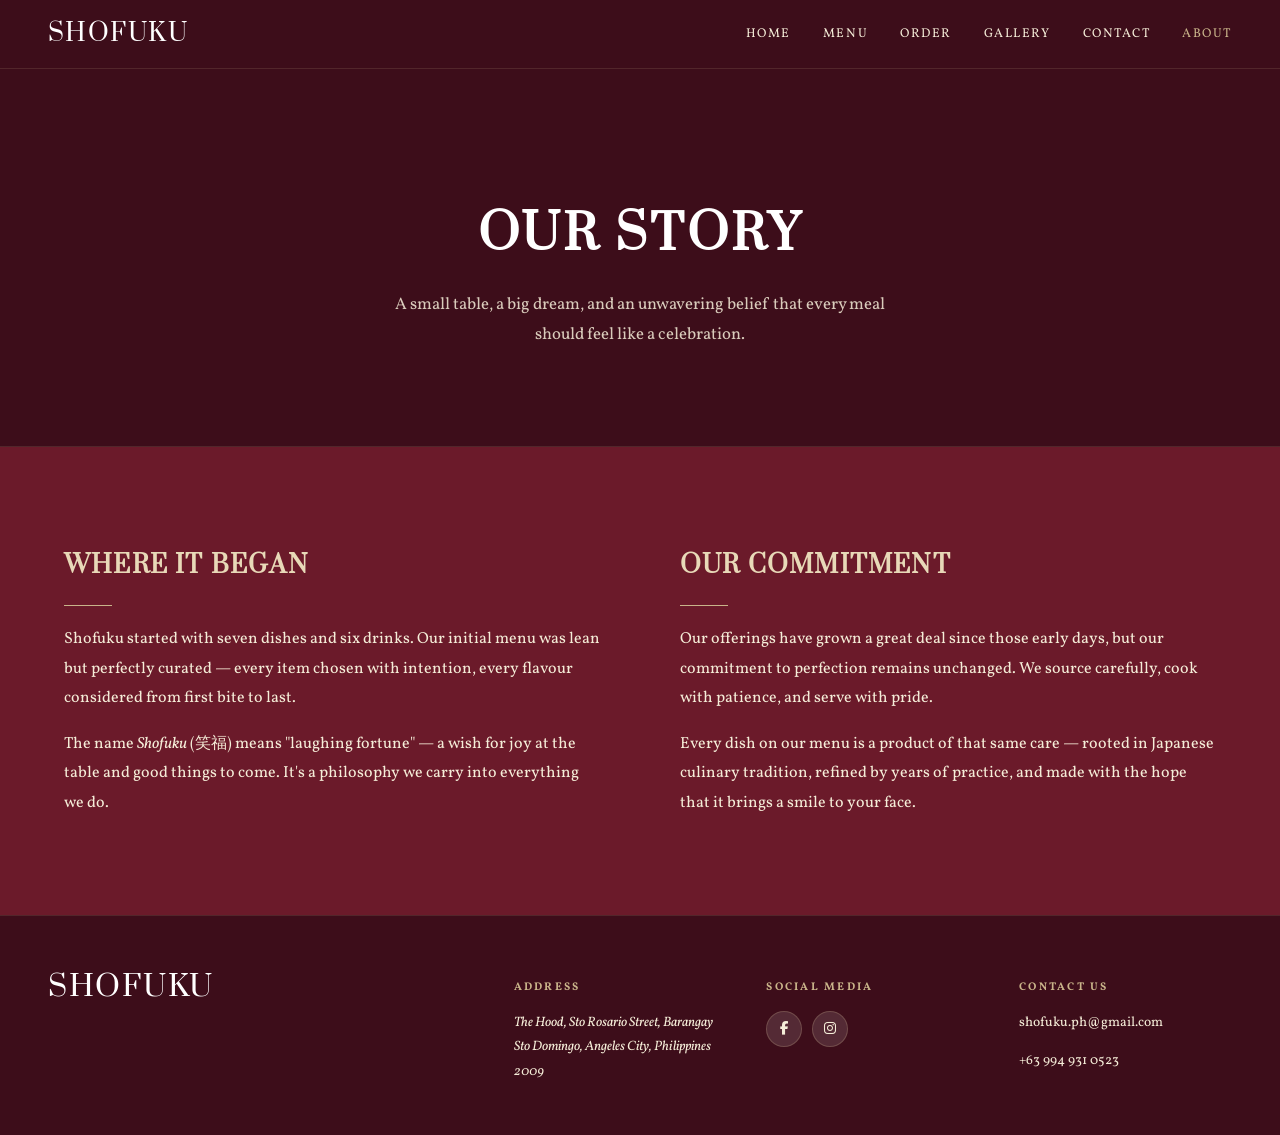
==== HTML/about.html @ a51785e9 "updated javascript" ====
<!DOCTYPE html>
<html lang="en">
<head>
  <meta charset="UTF-8" />
  <meta name="viewport" content="width=device-width, initial-scale=1.0" />
  <title>About — Shofuku</title>
  <link rel="stylesheet" href="../CSS/base.css" />
  <link rel="stylesheet" href="../CSS/about.css" />
  <link rel="stylesheet" href="https://cdnjs.cloudflare.com/ajax/libs/font-awesome/6.5.0/css/all.min.css" />
</head>
<body>

  <!-- Navigation -->
  <nav>
    <a href="../index.html" class="logo">SHOFUKU</a>
    <ul>
      <li><a href="../index.html">Home</a></li>
      <li><a href="menu.html">Menu</a></li>
      <li><a href="order.html">Order</a></li>
      <li><a href="gallery.html">Gallery</a></li>
      <li><a href="contact.html">Contact</a></li>
      <li><a href="about.html" class="active">About</a></li>
    </ul>
  </nav>

  <header class="about-hero">
    <h1>Our Story</h1>
    <p>
      A small table, a big dream, and an unwavering belief
      that every meal should feel like a celebration.
    </p>
  </header>

  <main class="about-body">
    <div>
      <h2>Where It Began</h2>
      <div class="section-divider"></div>
      <p>
        Shofuku started with seven dishes and six drinks. Our initial
        menu was lean but perfectly curated — every item chosen with
        intention, every flavour considered from first bite to last.
      </p>
      <p>
        The name <em>Shofuku</em> (笑福) means "laughing fortune" — a
        wish for joy at the table and good things to come. It's a
        philosophy we carry into everything we do.
      </p>
    </div>
    <div>
      <h2>Our Commitment</h2>
      <div class="section-divider"></div>
      <p>
        Our offerings have grown a great deal since those early days,
        but our commitment to perfection remains unchanged. We source
        carefully, cook with patience, and serve with pride.
      </p>
      <p>
        Every dish on our menu is a product of that same care — rooted
        in Japanese culinary tradition, refined by years of practice,
        and made with the hope that it brings a smile to your face.
      </p>
    </div>
  </main>

  <!-- Footer -->
  <footer>
    <div class="footer-logo">SHOFUKU</div>
    <div>
      <h4>Address</h4>
      <address>The Hood, Sto Rosario Street, Barangay Sto Domingo, Angeles City, Philippines 2009</address>
    </div>
    <div>
      <h4>Social Media</h4>
      <div class="footer-social">
        <a href="https://www.facebook.com/share/18RxdQk1fX/?mibextid=wwXIfr" aria-label="Facebook"><i class="fab fa-facebook-f"></i></a>
        <a href="https://www.instagram.com/shofukuph?igsh=MXZ4aWpyaHN4M3IxZQ==" aria-label="Instagram"><i class="fab fa-instagram"></i></a>
      </div>
    </div>
    <div>
      <h4>Contact Us</h4>
      <p><a href="mailto:shofuku.ph@gmail.com">shofuku.ph@gmail.com</a></p>
      <p>+63 994 931 0523</p>
    </div>
  </footer>

</body>
</html>
---- CSS/base.css ----
@import url('https://fonts.googleapis.com/css2?family=Prata&family=Vollkorn:ital,wght@0,400;0,600;1,400&display=swap');

/* ─── Design Tokens ─────────────────────────────────── */
:root {
  --crimson-deep:  #3d0d1a;
  --crimson-mid:   #6b1a2a;
  --crimson-light: #8c2438;
  --gold:          #c9b48a;
  --gold-light:    #e8d9b8;
  --cream:         #f5edd8;
  --white:         #ffffff;
  --dark:          #1a1a1a;
  --card-bg:       #f0e8d0;
  --border:        #d4c9ae;

  --font-display: 'Prata', Georgia, serif;
  --font-body:    'Vollkorn', Georgia, serif;

  --nav-h: 68px;
  --radius: 4px;
  --transition: 0.22s ease;
}

/* Reset & Base */
html,body { 
  scroll-behavior: smooth; 
  margin: 0px;
  padding: 0px;
  box-sizing: border-box;
}

body {
  font-family: var(--font-body);
  background-color: var(--crimson-mid);
  color: var(--white);
  line-height: 1.6;
  min-height: 100vh;
  display: flex;
  flex-direction: column;
}

img { display: block; max-width: 100%; }

a { text-decoration: none; transition: color var(--transition); }

/* Navigation  */
nav {
  position: sticky;
  height: var(--nav-h);
  display: flex;
  align-items: center;
  justify-content: space-between;
  padding: 0 3rem;
  background-color: var(--crimson-deep);
  border-bottom: 1px solid rgba(201, 180, 138, 0.15);
}

nav .logo {
  font-family: var(--font-display);
  font-size: 1.5rem;
  color: var(--white);
  letter-spacing: 0.06em;
  flex-shrink: 0;
}

nav ul {
  list-style: none;
  display: flex;
  gap: 2rem;
}

nav ul li a {
  font-family: var(--font-body);
  font-size: 0.8rem;
  letter-spacing: 0.12em;
  text-transform: uppercase;
  color: var(--cream);
}

nav ul li a:hover,
nav ul li a.active {
  color: var(--gold);
}

/*Footer */
footer {
  margin-top: auto;
  background-color: var(--crimson-deep);
  border-top: 1px solid rgba(201, 180, 138, 0.15);
  padding: 3rem;
  display: grid;
  grid-template-columns: 2fr 1fr 1fr 1fr;
  gap: 2.5rem;
  align-items: start;
}

.footer-logo {
  font-family: var(--font-display);
  font-size: 1.8rem;
  color: var(--white);
  letter-spacing: 0.06em;
}

footer h4 {
  font-family: var(--font-body);
  font-size: 0.7rem;
  letter-spacing: 0.2em;
  text-transform: uppercase;
  color: var(--gold);
  margin-bottom: 0.9rem;
}

footer p,
footer address {
  font-size: 0.85rem;
  color: var(--cream);
  line-height: 1.8;
}

footer a { color: var(--cream); }
footer a:hover { color: var(--gold); }

.footer-social {
  display: flex;
  gap: 0.6rem;
}

.footer-social a {
  display: inline-flex;
  align-items: center;
  justify-content: center;
  width: 34px;
  height: 34px;
  border-radius: 50%;
  background: rgba(255,255,255,0.12);
  color: var(--cream);
  font-size: 0.85rem;
  border: 1px solid rgba(201, 180, 138, 0.25);
  transition: background var(--transition), color var(--transition);
}

.footer-social a:hover {
  background: var(--gold);
  color: var(--crimson-deep);
  border-color: var(--gold);
}

/* ─── Page Wrapper ──────────────────────────────────── */
.page-main {
  flex: 1;
  padding: 5rem 3rem;
  display: grid;
  grid-template-columns: 1fr 1.4fr;
  gap: 4rem;
  align-items: start;
}

/* ─── Typography Utilities ──────────────────────────── */
.headline {
  font-family: var(--font-display);
  font-size: 2.6rem;
  line-height: 1.15;
  text-transform: uppercase;
  margin-bottom: 1rem;
}

.subtext {
  font-size: 1.05rem;
  color: var(--cream);
  opacity: 0.85;
  line-height: 1.75;
}

/* ─── Card ──────────────────────────────────────────── */
.card {
  background: var(--card-bg);
  border-radius: var(--radius);
  padding: 2.2rem;
  color: var(--dark);
}

.card h2 {
  font-family: var(--font-display);
  font-size: 1.4rem;
  color: var(--dark);
  margin-bottom: 1.6rem;
  letter-spacing: 0.02em;
}

.card label {
  display: block;
  font-size: 0.82rem;
  font-weight: 600;
  letter-spacing: 0.06em;
  text-transform: uppercase;
  color: var(--dark);
  margin-bottom: 0.45rem;
}

.card input,
.card textarea {
  width: 100%;
  padding: 0.65rem 0.85rem;
  background: var(--white);
  border: 1.5px solid var(--border);
  border-radius: var(--radius);
  font-family: var(--font-body);
  font-size: 0.92rem;
  color: var(--dark);
  outline: none;
  transition: border-color var(--transition);
  margin-bottom: 1.2rem;
  box-sizing: border-box;
}

.card input:focus,
.card textarea:focus {
  border-color: var(--gold);
}

/* ─── Button ────────────────────────────────────────── */
.btn-primary {
  display: block;
  width: 100%;
  padding: 0.85rem 2rem;
  background: var(--crimson-deep);
  color: var(--white);
  border: none;
  border-radius: var(--radius);
  font-family: var(--font-body);
  font-size: 0.88rem;
  font-weight: 600;
  letter-spacing: 0.1em;
  text-transform: uppercase;
  cursor: pointer;
  transition: background var(--transition);
}

.btn-primary:hover { background: var(--crimson-light); }

/* ─── Divider utility ───────────────────────────────── */
.section-divider {
  width: 48px;
  height: 1px;
  background: var(--gold);
  margin: 1.2rem 0;
}
---- CSS/about.css ----
.about-hero {
  background-color: var(--crimson-deep);
  padding: 6rem 4rem;
  text-align: center;
  border-bottom: 1px solid rgba(201, 180, 138, 0.15);
}

.about-hero h1 {
  font-family: var(--font-display);
  font-size: 3rem;
  text-transform: uppercase;
  letter-spacing: 0.06em;
  color: var(--white);
  margin-bottom: 1rem;
}

.about-hero p {
  max-width: 520px;
  margin: 0 auto;
  font-size: 1.05rem;
  color: var(--cream);
  opacity: 0.85;
  line-height: 1.8;
}

.about-body {
  flex: 1;
  padding: 5rem 4rem;
  display: grid;
  grid-template-columns: 1fr 1fr;
  gap: 5rem;
  align-items: start;
}

.about-body h2 {
  font-family: var(--font-display);
  font-size: 1.5rem;
  text-transform: uppercase;
  letter-spacing: 0.05em;
  margin-bottom: 1.2rem;
  color: var(--gold-light);
}

.about-body p {
  font-size: 1rem;
  color: var(--cream);
  line-height: 1.85;
  margin-bottom: 1rem;
}
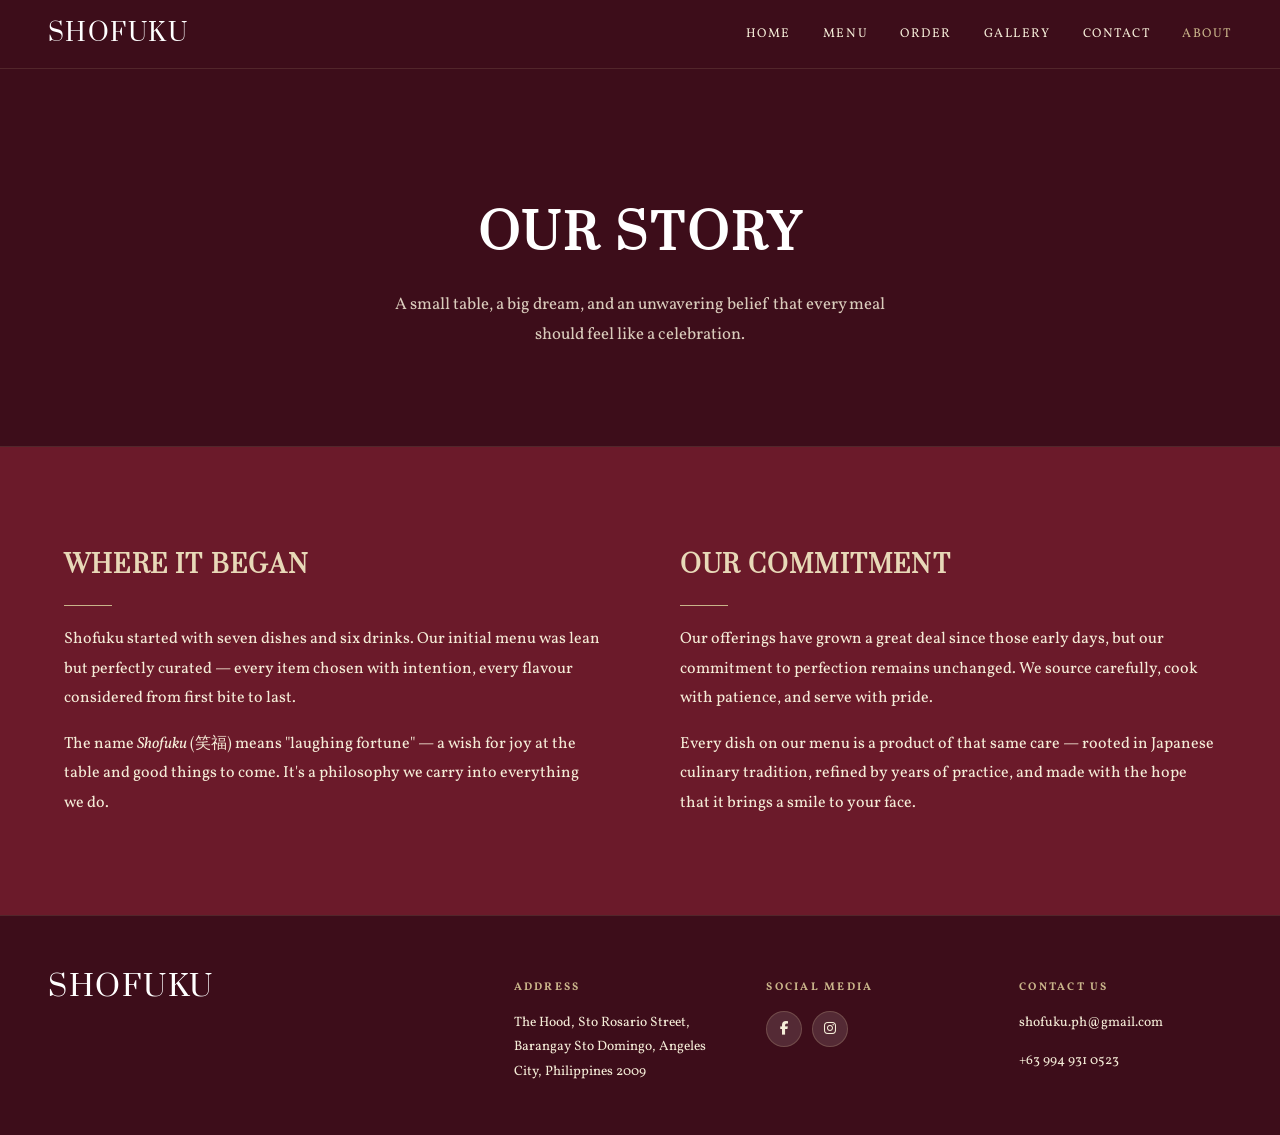
==== commit 4325f9ea: "Resolved conflicts by accepting all changes from GitHub" ====
--- a/HTML/about.html
+++ b/HTML/about.html
@@ -1,16 +1,15 @@
 <!DOCTYPE html>
-<html lang="en">
+<html lang="en"> 
 <head>
   <meta charset="UTF-8" />
-  <meta name="viewport" content="width=device-width, initial-scale=1.0" />
   <title>About — Shofuku</title>
   <link rel="stylesheet" href="../CSS/base.css" />
   <link rel="stylesheet" href="../CSS/about.css" />
   <link rel="stylesheet" href="https://cdnjs.cloudflare.com/ajax/libs/font-awesome/6.5.0/css/all.min.css" />
 </head>
+  
 <body>
-
-  <!-- Navigation -->
+  
   <nav>
     <a href="../index.html" class="logo">SHOFUKU</a>
     <ul>
@@ -32,6 +31,7 @@
   </header>
 
   <main class="about-body">
+    
     <div>
       <h2>Where It Began</h2>
       <div class="section-divider"></div>
@@ -46,6 +46,7 @@
         philosophy we carry into everything we do.
       </p>
     </div>
+    
     <div>
       <h2>Our Commitment</h2>
       <div class="section-divider"></div>
@@ -60,9 +61,9 @@
         and made with the hope that it brings a smile to your face.
       </p>
     </div>
+    
   </main>
 
-  <!-- Footer -->
   <footer>
     <div class="footer-logo">SHOFUKU</div>
     <div>
@@ -82,6 +83,7 @@
       <p>+63 994 931 0523</p>
     </div>
   </footer>
-
+  
 </body>
-</html>+  
+</html>
--- a/CSS/base.css
+++ b/CSS/base.css
@@ -22,10 +22,8 @@
 }
 
 /* Reset & Base */
-html,body { 
-  scroll-behavior: smooth; 
-  margin: 0px;
-  padding: 0px;
+html { 
+  scroll-behavior: smooth;
   box-sizing: border-box;
 }
 
@@ -37,6 +35,8 @@
   min-height: 100vh;
   display: flex;
   flex-direction: column;
+  margin: 0;
+  padding: 0;
 }
 
 img { display: block; max-width: 100%; }
@@ -46,6 +46,8 @@
 /* Navigation  */
 nav {
   position: sticky;
+  top: 0;
+  z-index: 100;
   height: var(--nav-h);
   display: flex;
   align-items: center;
@@ -145,6 +147,10 @@
   border-color: var(--gold);
 }
 
+address {
+  font-style: normal;
+}
+
 /* ─── Page Wrapper ──────────────────────────────────── */
 .page-main {
   flex: 1;
@@ -244,4 +250,4 @@
   height: 1px;
   background: var(--gold);
   margin: 1.2rem 0;
-}+}
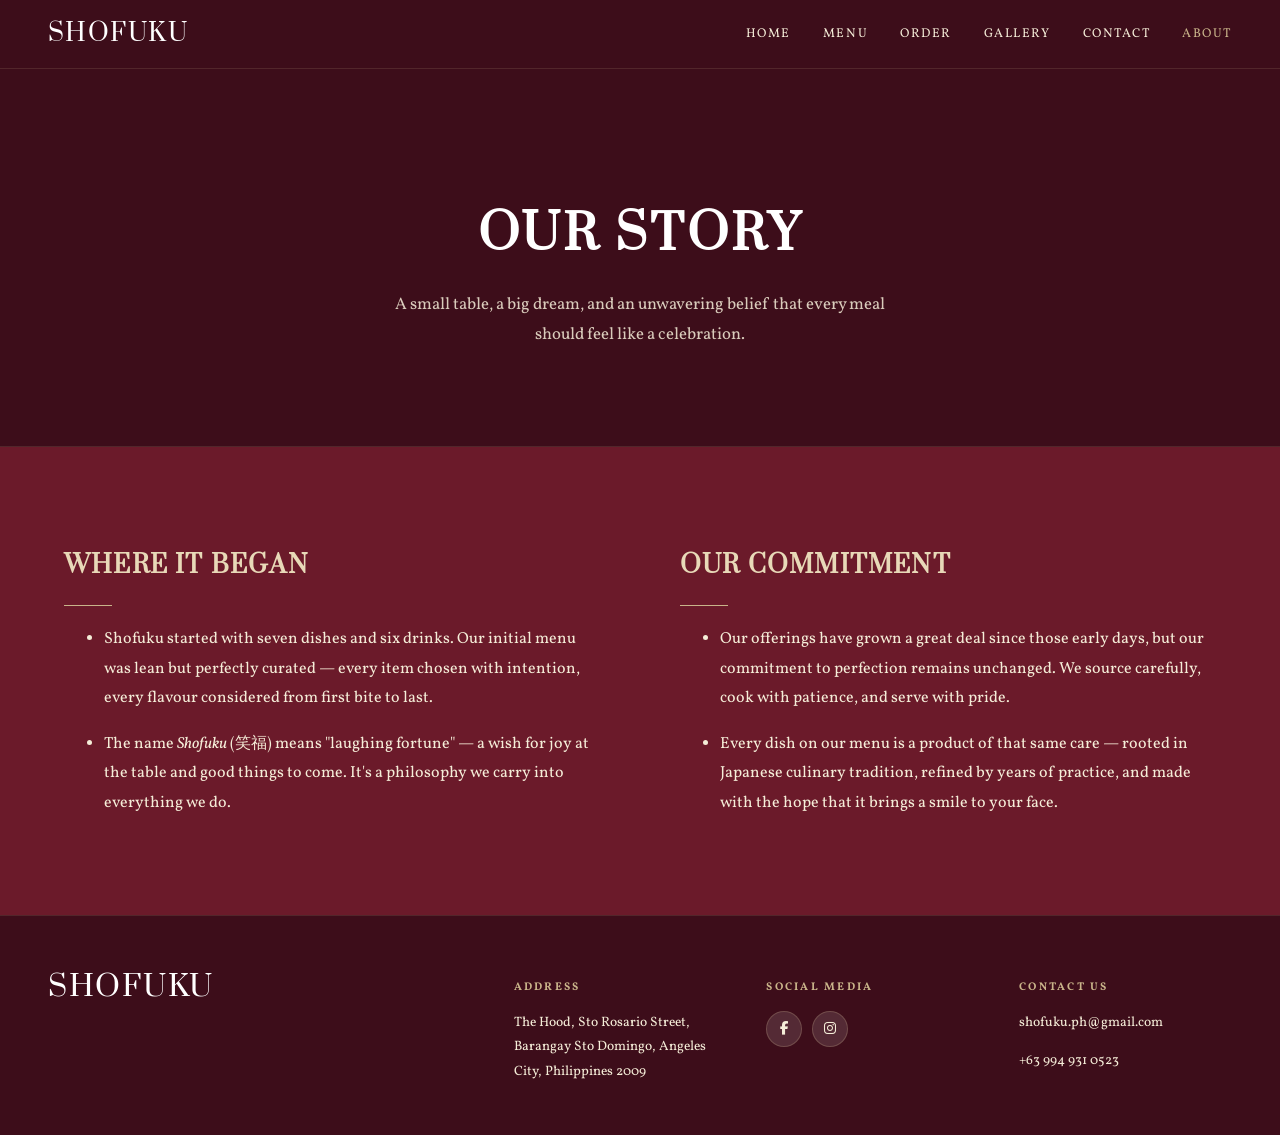
==== commit 1a183457: "Turned the about section to a list format" ====
--- a/HTML/about.html
+++ b/HTML/about.html
@@ -35,31 +35,35 @@
     <div>
       <h2>Where It Began</h2>
       <div class="section-divider"></div>
-      <p>
-        Shofuku started with seven dishes and six drinks. Our initial
-        menu was lean but perfectly curated — every item chosen with
-        intention, every flavour considered from first bite to last.
-      </p>
-      <p>
-        The name <em>Shofuku</em> (笑福) means "laughing fortune" — a
-        wish for joy at the table and good things to come. It's a
-        philosophy we carry into everything we do.
-      </p>
+      <ul>
+        <li>
+          Shofuku started with seven dishes and six drinks. Our initial
+          menu was lean but perfectly curated — every item chosen with
+          intention, every flavour considered from first bite to last.
+        </li>
+        <li>
+          The name <em>Shofuku</em> (笑福) means "laughing fortune" — a
+          wish for joy at the table and good things to come. It's a
+          philosophy we carry into everything we do.
+        </li>
+      </ul>
     </div>
     
     <div>
       <h2>Our Commitment</h2>
       <div class="section-divider"></div>
-      <p>
-        Our offerings have grown a great deal since those early days,
-        but our commitment to perfection remains unchanged. We source
-        carefully, cook with patience, and serve with pride.
-      </p>
-      <p>
-        Every dish on our menu is a product of that same care — rooted
-        in Japanese culinary tradition, refined by years of practice,
-        and made with the hope that it brings a smile to your face.
-      </p>
+      <ul>
+        <li>
+          Our offerings have grown a great deal since those early days,
+          but our commitment to perfection remains unchanged. We source
+          carefully, cook with patience, and serve with pride.
+        </li>
+        <li>
+          Every dish on our menu is a product of that same care — rooted
+          in Japanese culinary tradition, refined by years of practice,
+          and made with the hope that it brings a smile to your face.
+        </li>
+      </ul>
     </div>
     
   </main>
--- a/CSS/base.css
+++ b/CSS/base.css
@@ -1,6 +1,6 @@
 @import url('https://fonts.googleapis.com/css2?family=Prata&family=Vollkorn:ital,wght@0,400;0,600;1,400&display=swap');
 
-/* ─── Design Tokens ─────────────────────────────────── */
+/* ─── Design ─────────────────────────────────── */
 :root {
   --crimson-deep:  #3d0d1a;
   --crimson-mid:   #6b1a2a;
@@ -21,7 +21,7 @@
   --transition: 0.22s ease;
 }
 
-/* Reset & Base */
+/* ─── Base ──────────────────────────────────── */
 html { 
   scroll-behavior: smooth;
   box-sizing: border-box;
@@ -43,7 +43,7 @@
 
 a { text-decoration: none; transition: color var(--transition); }
 
-/* Navigation  */
+/* ─── Navigation ──────────────────────────────────── */
 nav {
   position: sticky;
   top: 0;
@@ -84,7 +84,7 @@
   color: var(--gold);
 }
 
-/*Footer */
+/* ─── Footer ──────────────────────────────────── */
 footer {
   margin-top: auto;
   background-color: var(--crimson-deep);
@@ -161,7 +161,7 @@
   align-items: start;
 }
 
-/* ─── Typography Utilities ──────────────────────────── */
+/* ─── Typography ──────────────────────────── */
 .headline {
   font-family: var(--font-display);
   font-size: 2.6rem;
@@ -201,6 +201,7 @@
   text-transform: uppercase;
   color: var(--dark);
   margin-bottom: 0.45rem;
+  margin-left: 0.1rem;
 }
 
 .card input,
--- a/CSS/about.css
+++ b/CSS/about.css
@@ -41,7 +41,11 @@
   color: var(--gold-light);
 }
 
-.about-body p {
+.about-body li {
+  margin-bottom: 0.75rem;
+  font-size: 1rem;
+  color: var(--cream);
+  line-height: 1.85;
   font-size: 1rem;
   color: var(--cream);
   line-height: 1.85;
